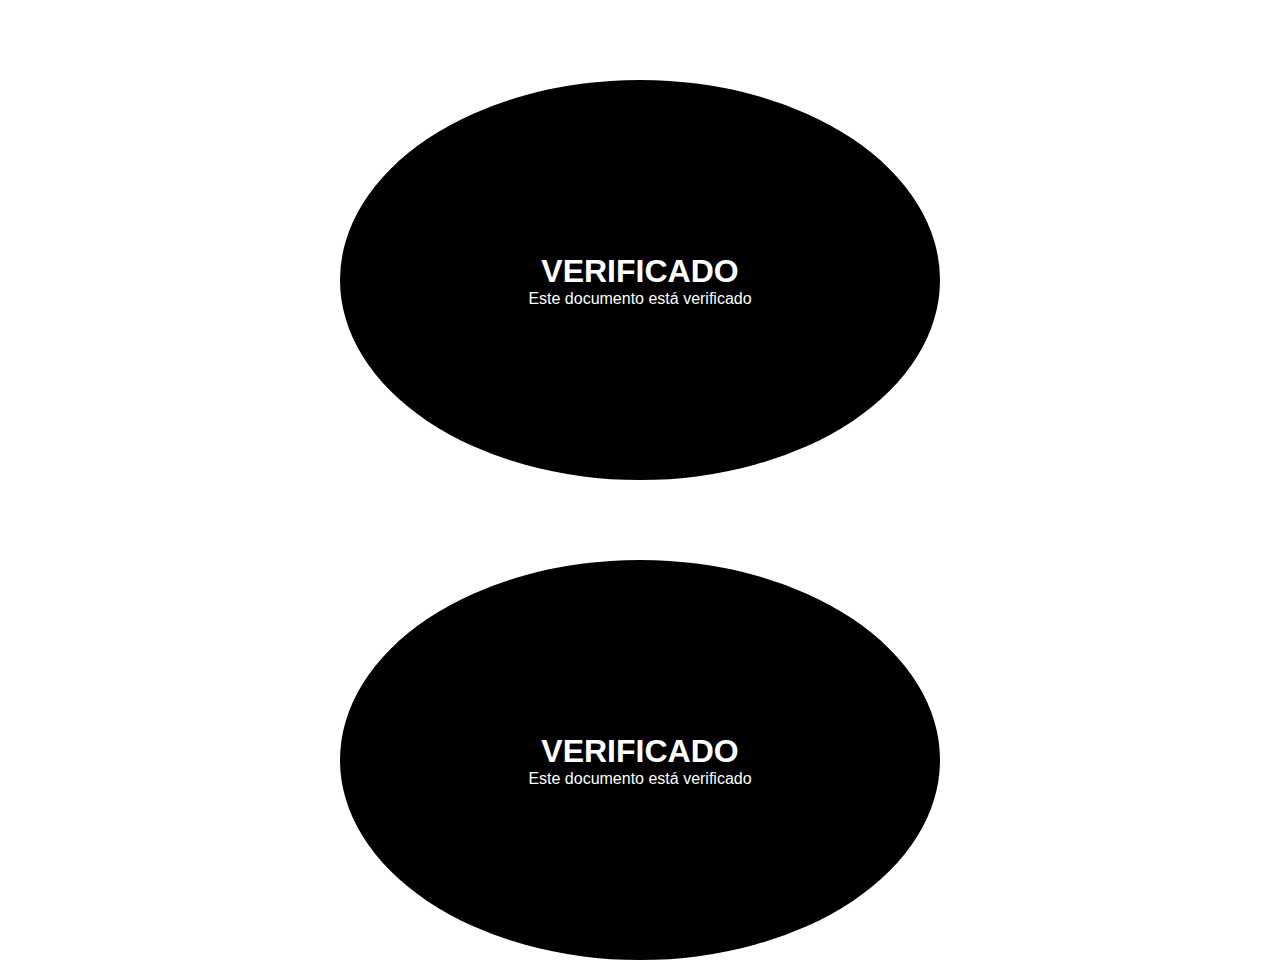
==== AvancePagina/verification.html @ 0ccf7e49 "Arreglo verificación" ====
<!DOCTYPE html>
<html lang="en">
<head>
    <meta charset="UTF-8">
    <meta name="viewport" content="width=device-width, initial-scale=1.0">
    <link href="/css/normalize.css" rel="stylesheet">
    <link href="/AvancePagina/styles/verification_styles.css" rel="stylesheet">
    <title>Verificado</title>
</head>
<body>
    <div class="content">
        <div class="container">
            <div class="container-box">
                <h1>VERIFICADO</h1>
                <p>Este documento está verificado</p>
            </div>
        </div>
    </div>

</body>
</html><!DOCTYPE html>
<html lang="en">
<head>
    <meta charset="UTF-8">
    <meta name="viewport" content="width=device-width, initial-scale=1.0">
    <link href="/css/normalize.css" rel="stylesheet">
    <link href="/css/verificado.css" rel="stylesheet">
    <title>Verificado</title>
</head>
<body>
    <div class="content">
        <div class="container">
            <div class="container-box">
                <h1>VERIFICADO</h1>
                <p>Este documento está verificado</p>
            </div>
        </div>
    </div>

</body>
</html>
---- AvancePagina/styles/verification_styles.css ----
:root {
    --firstColour: #EDEDED;
    --secondColour: #DA0037;
    --thirdColour: #454545;
    --blackColour: #171717;
}

* {
    font-family: 'Jacques Francois', sans-serif;
    box-sizing: border-box;
    padding: 0;
    margin: 0;
}

body {
    background-image: url("/img/studio4.jpg");
    background-repeat: no-repeat;
    background-size: cover;
    background-attachment: fixed;
    height: 100vh;
    color: #ffffff;
}

.container {
    display: flex;
    justify-content: center;
    align-items: center;
    text-align: center;
    background-color: #000000;
    color: white;
    width: 600px;
    height: 400px;
    border-radius: 50%;
    margin-top: 80px;
}

.content {
    display: flex;
    justify-content: center;
    align-items: center;
    height: 100vh;
}
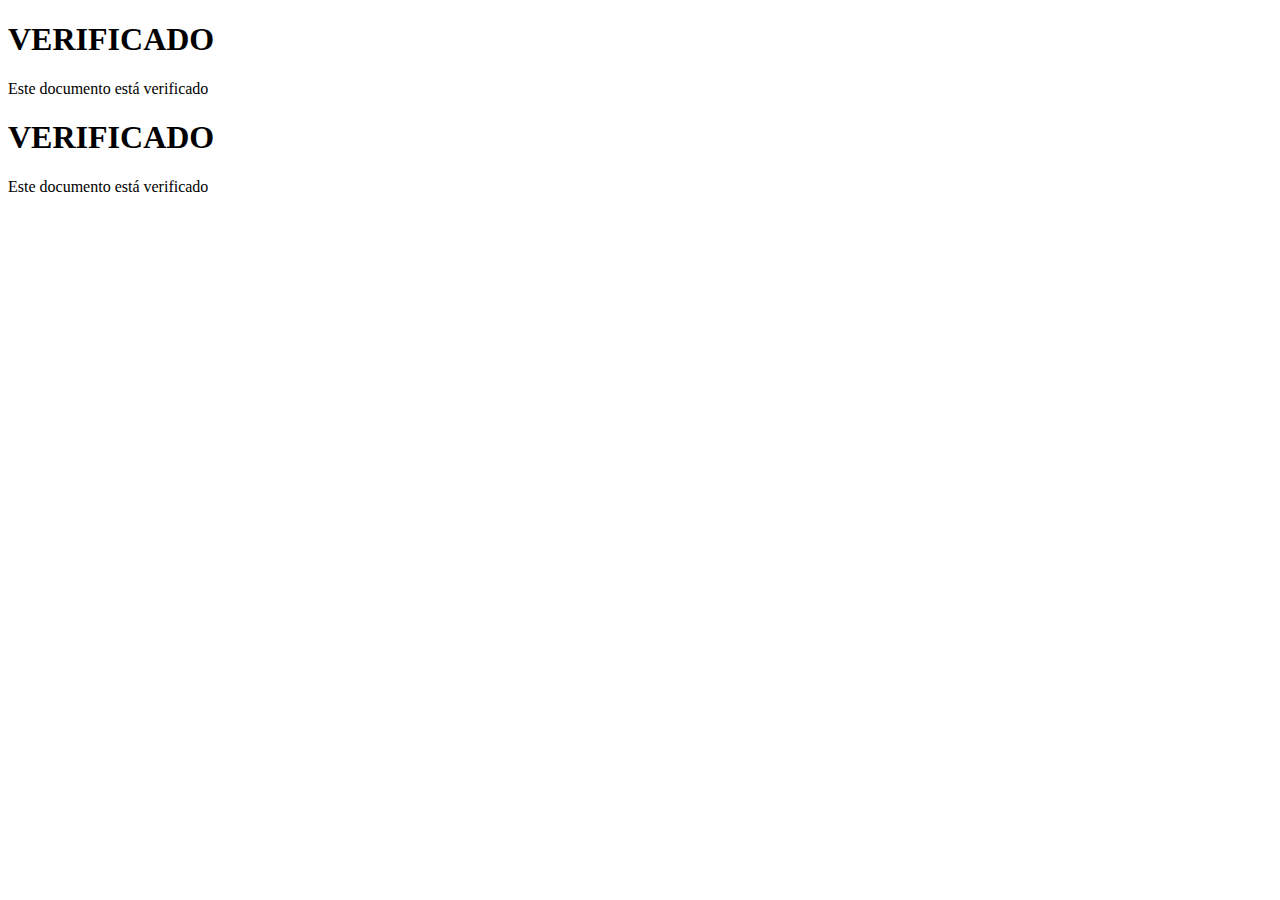
==== commit 01f84809: "Arreglo verificación" ====
--- a/AvancePagina/verification.html
+++ b/AvancePagina/verification.html
@@ -4,7 +4,7 @@
     <meta charset="UTF-8">
     <meta name="viewport" content="width=device-width, initial-scale=1.0">
     <link href="/css/normalize.css" rel="stylesheet">
-    <link href="/AvancePagina/styles/verification_styles.css" rel="stylesheet">
+    <link href="/styles/verification_styles.css" rel="stylesheet">
     <title>Verificado</title>
 </head>
 <body>
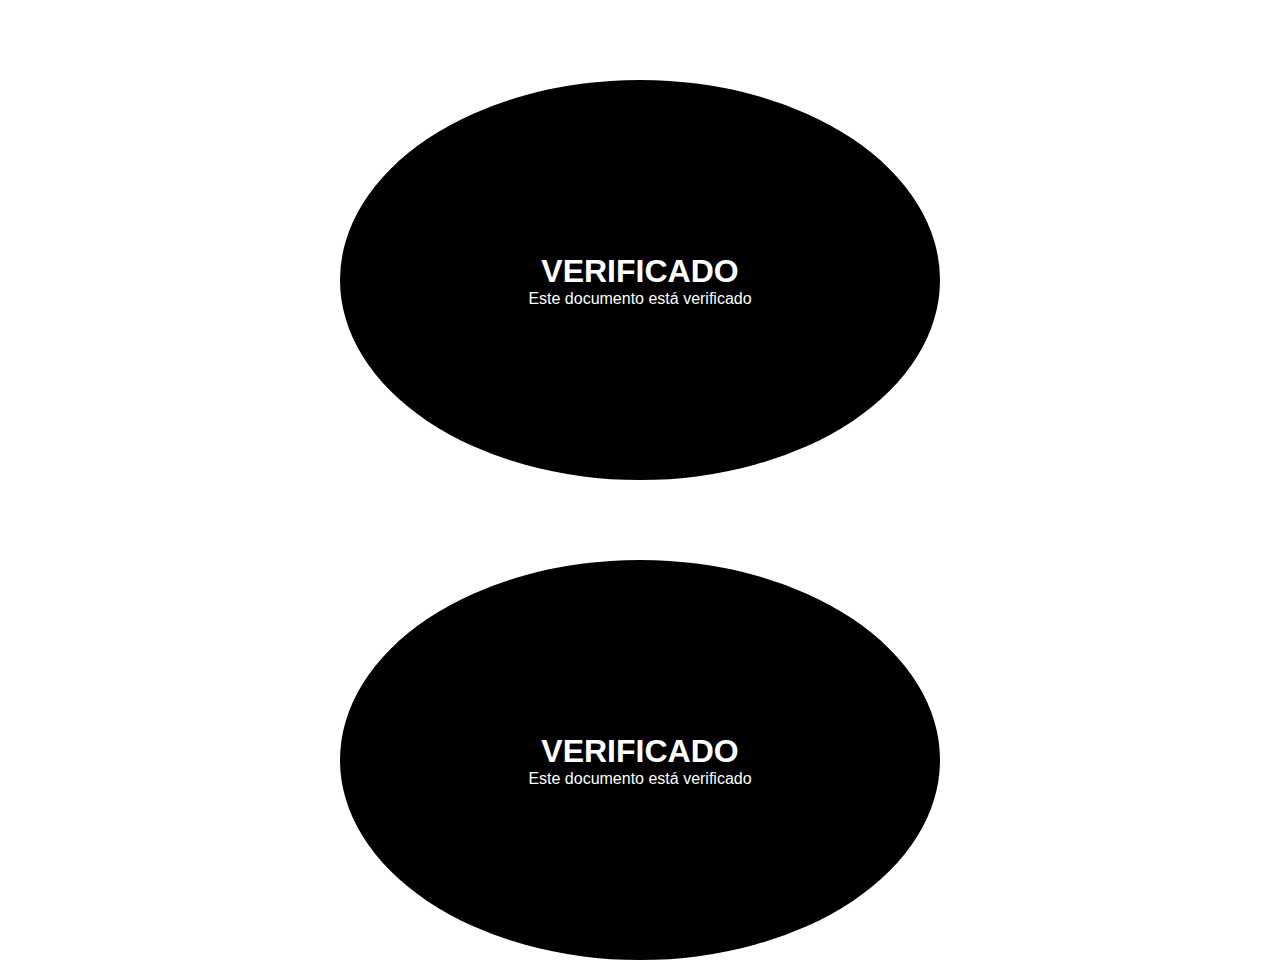
==== commit 1d7c4ee0: "Arreglo verificación" ====
--- a/AvancePagina/verification.html
+++ b/AvancePagina/verification.html
@@ -4,7 +4,7 @@
     <meta charset="UTF-8">
     <meta name="viewport" content="width=device-width, initial-scale=1.0">
     <link href="/css/normalize.css" rel="stylesheet">
-    <link href="/styles/verification_styles.css" rel="stylesheet">
+    <link href="styles/verification_styles.css" rel="stylesheet">
     <title>Verificado</title>
 </head>
 <body>
--- a/AvancePagina/styles/verification_styles.css
+++ b/AvancePagina/styles/verification_styles.css
@@ -0,0 +1,42 @@
+:root {
+    --firstColour: #EDEDED;
+    --secondColour: #DA0037;
+    --thirdColour: #454545;
+    --blackColour: #171717;
+}
+
+* {
+    font-family: 'Jacques Francois', sans-serif;
+    box-sizing: border-box;
+    padding: 0;
+    margin: 0;
+}
+
+body {
+    background-image: url("/img/studio4.jpg");
+    background-repeat: no-repeat;
+    background-size: cover;
+    background-attachment: fixed;
+    height: 100vh;
+    color: #ffffff;
+}
+
+.container {
+    display: flex;
+    justify-content: center;
+    align-items: center;
+    text-align: center;
+    background-color: #000000;
+    color: white;
+    width: 600px;
+    height: 400px;
+    border-radius: 50%;
+    margin-top: 80px;
+}
+
+.content {
+    display: flex;
+    justify-content: center;
+    align-items: center;
+    height: 100vh;
+}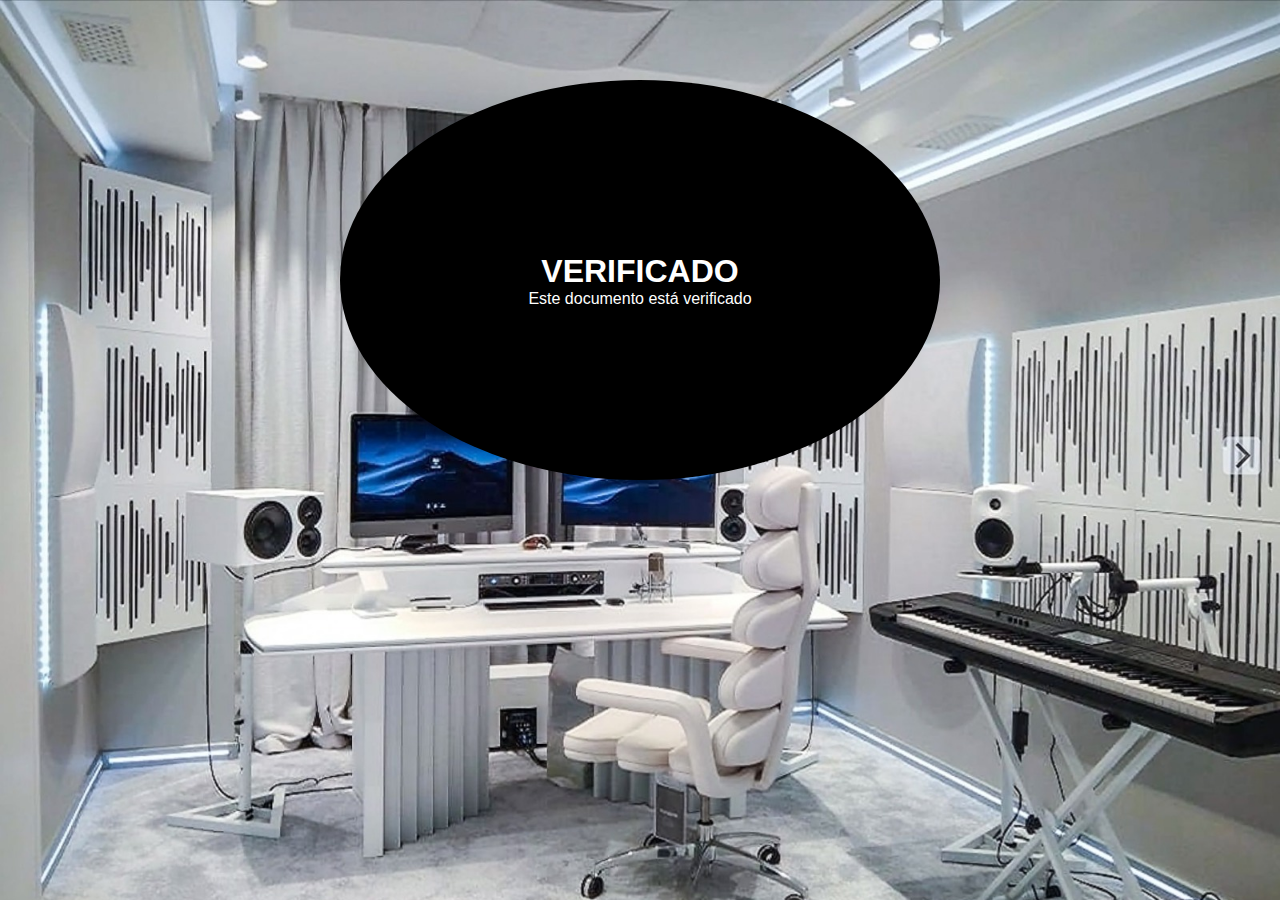
==== commit 8e9cc8ef: "Arreglo verificación" ====
--- a/AvancePagina/verification.html
+++ b/AvancePagina/verification.html
@@ -17,25 +17,4 @@
         </div>
     </div>
 
-</body>
-</html><!DOCTYPE html>
-<html lang="en">
-<head>
-    <meta charset="UTF-8">
-    <meta name="viewport" content="width=device-width, initial-scale=1.0">
-    <link href="/css/normalize.css" rel="stylesheet">
-    <link href="/css/verificado.css" rel="stylesheet">
-    <title>Verificado</title>
-</head>
-<body>
-    <div class="content">
-        <div class="container">
-            <div class="container-box">
-                <h1>VERIFICADO</h1>
-                <p>Este documento está verificado</p>
-            </div>
-        </div>
-    </div>
-
-</body>
-</html>+</body>--- a/AvancePagina/styles/verification_styles.css
+++ b/AvancePagina/styles/verification_styles.css
@@ -13,7 +13,7 @@
 }
 
 body {
-    background-image: url("/img/studio4.jpg");
+    background-image: url("../img/studio4.jpg");
     background-repeat: no-repeat;
     background-size: cover;
     background-attachment: fixed;
